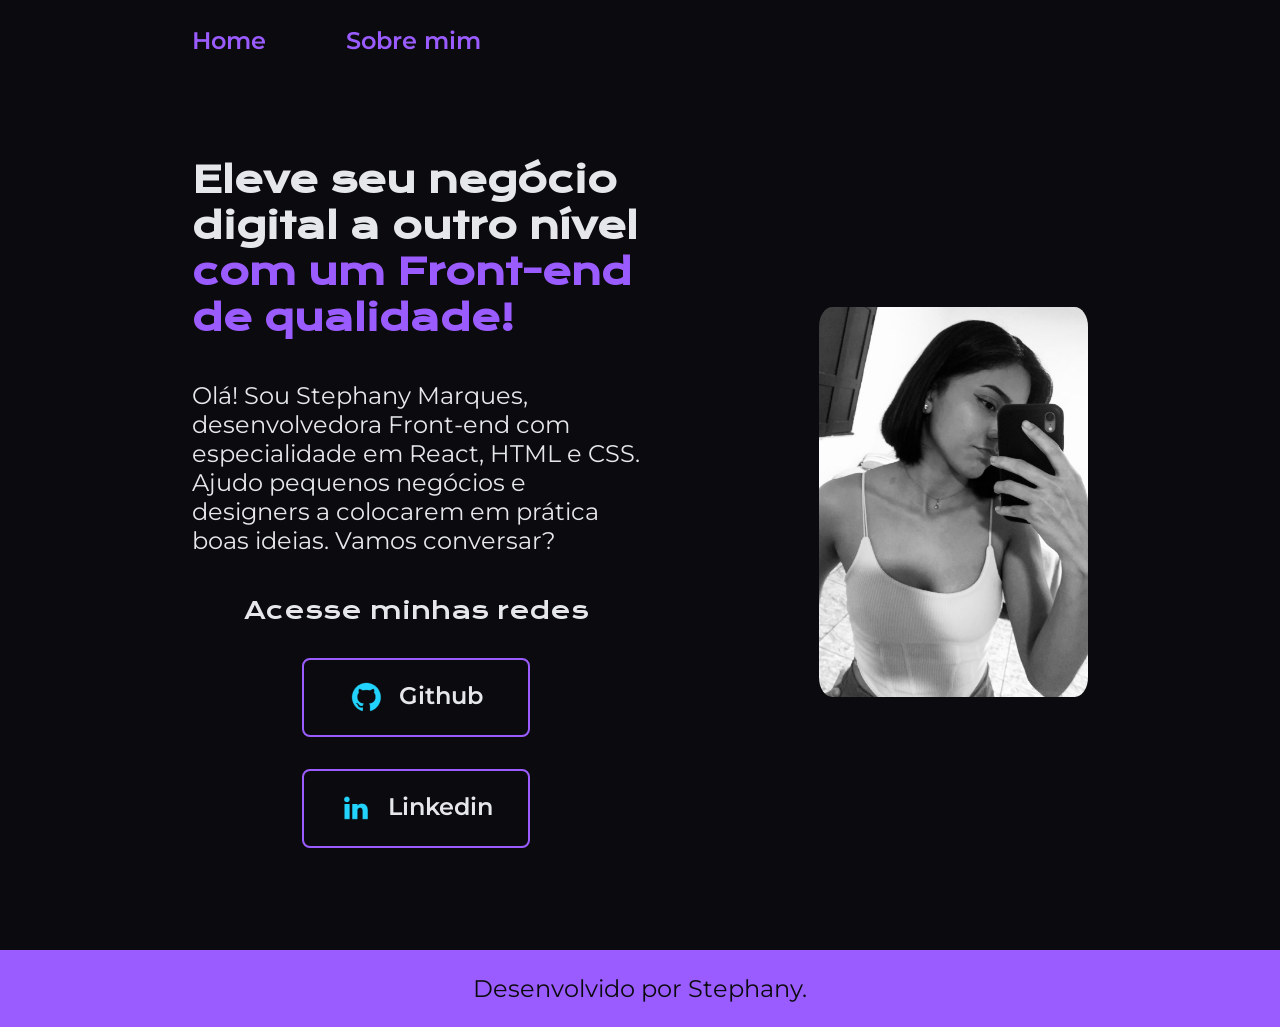
==== index.html @ 3d558c71 "Add files via upload" ====
<!DOCTYPE html>
<html lang="pt-br">

<head>
    <meta charset="UTF-8">
    <meta http-equiv="X-UA-Compatible" content="IE=edge">
    <meta name="viewport" content="width=device-width, initial-scale=1.0">
    <title>Portifolio</title>
    <link rel="stylesheet" href="./styles/style.css">
</head>

<body>
    <header class="cabecalho">
        <nav class="cabecalho__menu">
            <a class="cabecalho__menu__link" href="index.html">Home</a>
            <a class="cabecalho__menu__link" href="about.html">Sobre mim</a>
        </nav>
    </header>
    <main class="apresentacao">
        <section class="apresentacao__conteudo">
            <h1 class="apresentacao__conteudo__titulo">Eleve seu negócio digital a outro nível <strong 
            class="titulo-destaque">com um Front-end de qualidade!
            </strong></h1>
            <p class="apresentacao__conteudo__texto">Olá! Sou Stephany Marques, desenvolvedora
            Front-end com especialidade em React, HTML e
            CSS. Ajudo pequenos negócios e designers a
            colocarem em prática boas ideias. Vamos
            conversar?</p>
            <div class="apresentacao__links">
                <h2 class="apresentacao__links__subtitulo">Acesse minhas redes</h2>
                <a class="apresentacao__links__link" href="https://github.com/ste-marques">
                    <img src="./assets/github.png">
                    Github
                </a>
                <a class="apresentacao__links__link" href="https://linkedin.com/in/ste-marques">
                    <img src="./assets/linkedin.png">
                    Linkedin
                </a>
            </div>
        </section>
        <img class="img-prin" src="./assets/juju.jpeg" alt="Foto da Joana Santos programando">
    </main>
    <footer class="rodape">
        <p>Desenvolvido por Stephany.</p>
    </footer>
</body>

</html>
---- styles/style.css ----
@import url('https://fonts.googleapis.com/css2?family=Krona+One&family=Montserrat:wght@400;600&display=swap');

*{
    margin: 0;
    padding: 0;
}

:root {
    --cor-primaria: #0b0b0f;
    --cor-secundaria: #e5e7eb;
    --cor-terciaria:#9B5CFF;
    --cor-hover: #5b5a5c;

    --fonte-primaria: 'Krona One', sans-serif;
    --fonte-secundaria: 'Montserrat', sans-serif;

}

body{
    box-sizing: border-box;
    background-color: var(--cor-primaria);
    color: var(--cor-secundaria);
}

.cabecalho {
    padding: 2% 0% 0% 15%;
}

.cabecalho__menu {
    display: flex;
    gap: 80px;
}

.cabecalho__menu__link {
    font-family: var(--fonte-secundaria);
    font-size: 1.5rem;
    font-weight: 600;
    color: var(--cor-terciaria);
    text-decoration: none;
}
.titulo-destaque{
    color: var(--cor-terciaria);
}
.apresentacao{
    padding: 8% 15%;
    display: flex;
    align-items: center;
    justify-content: space-between;
    gap: 82px;
}
.apresentacao__conteudo{
    width: 50%;
    display: flex;
    flex-direction: column;
    gap: 40px;
}

.apresentacao__conteudo__titulo{
    font-size: 2.25rem;
    font-family: var(--fonte-primaria);
}
.apresentacao__conteudo__texto{
    font-size: 1.5rem;
    font-family: var(--fonte-secundaria);
}

.apresentacao__links{
    display: flex;
    flex-direction: column;
    justify-content: space-between;
    align-items: center;
    gap: 32px;
}
.apresentacao__links__subtitulo{
    font-family: var(--fonte-primaria);
    font-weight: 400;
    font-size: 1.5rem;
}
.apresentacao__links__link{
    display: flex;
    justify-content: center;
    gap: 16px;
    border: 2px solid var(--cor-terciaria);
    width: 50%;
    text-align: center;
    border-radius: 8px;
    font-size: 1.5rem;
    font-weight: 600;
    padding: 21.5px 0;
    text-decoration: none;
    color: var(--cor-secundaria);
    font-family: var(--fonte-secundaria);
}
.apresentacao__links__link:hover{
    background-color: var(--cor-hover);
}

.img-prin {
    width: 30%;
    border-radius: 5%;
}
.rodape{
    color: var(--cor-primaria);
    background-color: var(--cor-terciaria);
    padding: 24px;
    text-align: center;
    font-family: var(--fonte-secundaria);
    font-size: 1.5rem;
    font-weight: 400;
}

@media (max-width: 1200px) {
    .cabecalho {
        padding: 10%;
    }

    .cabecalho__menu {
        justify-content: center;
    }
    .apresentacao {
        flex-direction: column-reverse;
        padding: 5%;
    }
    
    .apresentacao__conteudo {
        width: auto;
    }
}
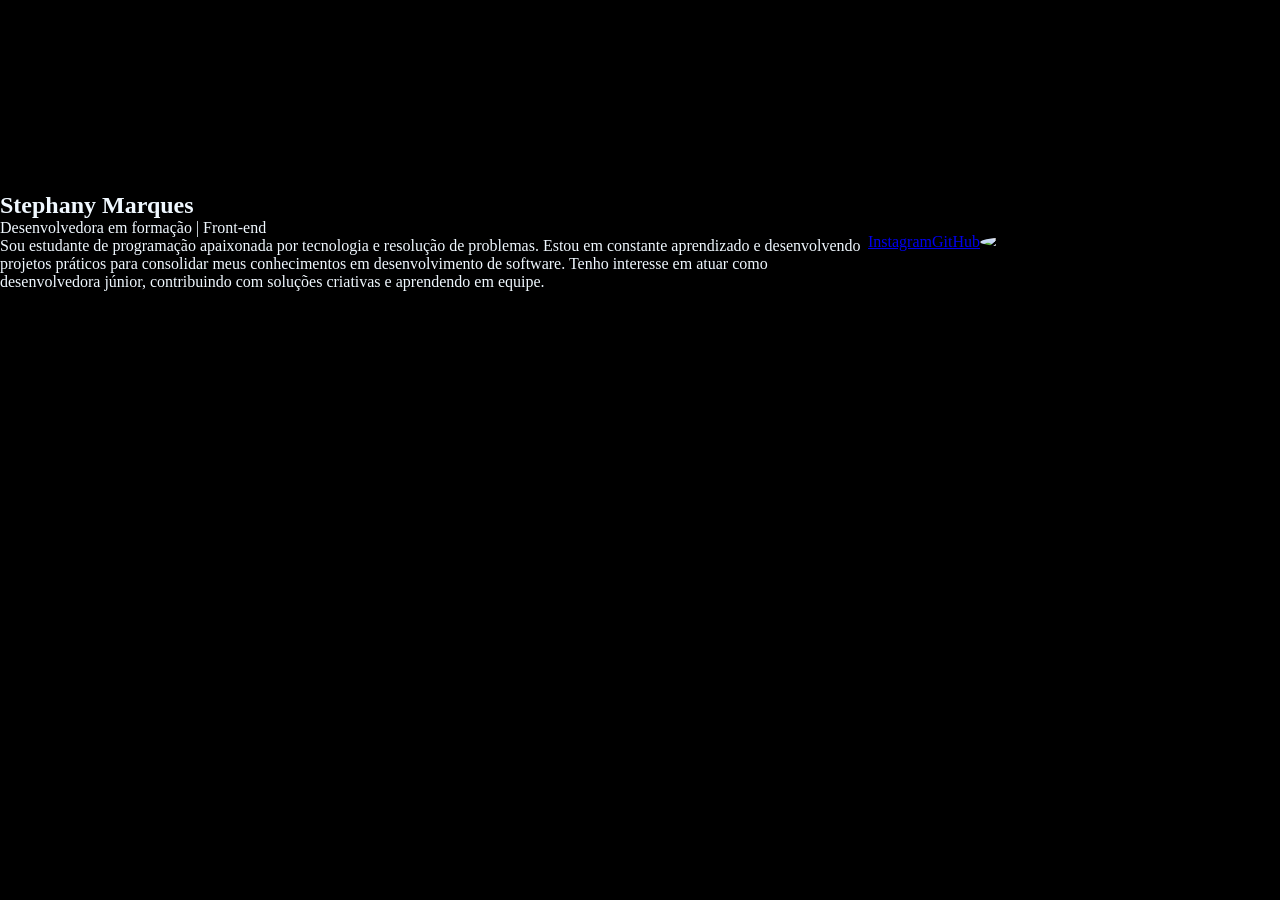
==== commit 17dcae52: "Add files via upload" ====
--- a/index.html
+++ b/index.html
@@ -1,48 +1,24 @@
-<!DOCTYPE html>
-<html lang="pt-br">
-
-<head>
-    <meta charset="UTF-8">
-    <meta http-equiv="X-UA-Compatible" content="IE=edge">
-    <meta name="viewport" content="width=device-width, initial-scale=1.0">
-    <title>Portifolio</title>
-    <link rel="stylesheet" href="./styles/style.css">
-</head>
-
-<body>
-    <header class="cabecalho">
-        <nav class="cabecalho__menu">
-            <a class="cabecalho__menu__link" href="index.html">Home</a>
-            <a class="cabecalho__menu__link" href="about.html">Sobre mim</a>
-        </nav>
-    </header>
-    <main class="apresentacao">
-        <section class="apresentacao__conteudo">
-            <h1 class="apresentacao__conteudo__titulo">Eleve seu negócio digital a outro nível <strong 
-            class="titulo-destaque">com um Front-end de qualidade!
-            </strong></h1>
-            <p class="apresentacao__conteudo__texto">Olá! Sou Stephany Marques, desenvolvedora
-            Front-end com especialidade em React, HTML e
-            CSS. Ajudo pequenos negócios e designers a
-            colocarem em prática boas ideias. Vamos
-            conversar?</p>
-            <div class="apresentacao__links">
-                <h2 class="apresentacao__links__subtitulo">Acesse minhas redes</h2>
-                <a class="apresentacao__links__link" href="https://github.com/ste-marques">
-                    <img src="./assets/github.png">
-                    Github
-                </a>
-                <a class="apresentacao__links__link" href="https://linkedin.com/in/ste-marques">
-                    <img src="./assets/linkedin.png">
-                    Linkedin
-                </a>
-            </div>
-        </section>
-        <img class="img-prin" src="./assets/juju.jpeg" alt="Foto da Joana Santos programando">
-    </main>
-    <footer class="rodape">
-        <p>Desenvolvido por Stephany.</p>
-    </footer>
-</body>
-
+<!DOCTYPE html>
+<html lang="pt-br">
+<head>
+    <meta charset="UTF-8">
+    <meta name="viewport" content="width=device-width, initial-scale=1.0">
+    <title>portfoli</title>
+    <link rel="stylesheet" href="style.css">
+</head>
+<body>
+    <main><section class="apresentacao">
+    <h1>Stephany Marques</h1>
+    <p>Desenvolvedora em formação | Front-end</p>
+    <p>Sou estudante de programação apaixonada por tecnologia e resolução de problemas. Estou em constante aprendizado e desenvolvendo projetos práticos para consolidar meus conhecimentos em desenvolvimento de software.
+
+Tenho interesse em atuar como desenvolvedora júnior, contribuindo com soluções criativas e aprendendo em equipe.</p>
+    </section>
+    <div class="links">
+    <a  class="links-bot" href="https://www.instagram.com/ju.marqzz">Instagram</a>
+    <a  class="links-bot" href="https;//www.github.com/ste-marques">GitHub</a>
+    <img src="WhatsApp Image 2026-02-11 at 11.36.41.jpeg" alt="Stephany">
+    </div>
+    </main>
+</body>
 </html>
--- a/style.css
+++ b/style.css
@@ -0,0 +1,31 @@
+* {
+    margin: 0;
+    padding: 0;
+}
+
+body {
+    background-color: black;
+    
+}
+
+img {
+    width: 300px;
+    border-radius: 50%;
+}
+
+.apresentacao {
+    padding: 15% 0;
+    color: aliceblue;
+    display: flex;
+    flex-direction: column;
+}
+
+main {
+    display: flex;
+    align-items: center;
+}
+
+.links {
+    display: flex;
+    flex-direction: center;
+}
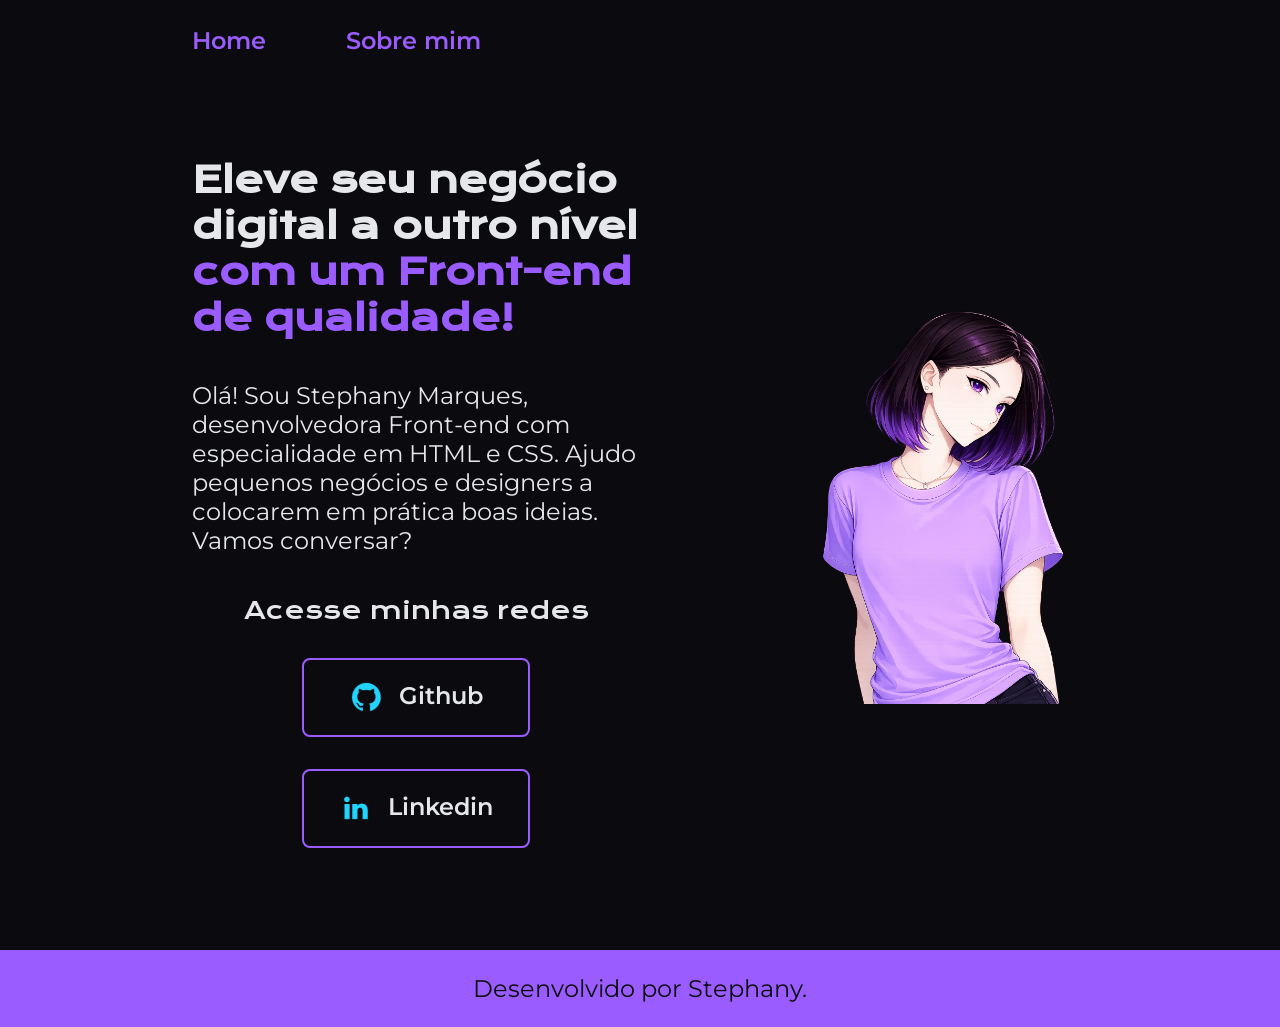
==== commit f8a14349: "Add files via upload" ====
--- a/index.html
+++ b/index.html
@@ -1,24 +1,48 @@
-<!DOCTYPE html>
-<html lang="pt-br">
-<head>
-    <meta charset="UTF-8">
-    <meta name="viewport" content="width=device-width, initial-scale=1.0">
-    <title>portfoli</title>
-    <link rel="stylesheet" href="style.css">
-</head>
-<body>
-    <main><section class="apresentacao">
-    <h1>Stephany Marques</h1>
-    <p>Desenvolvedora em formação | Front-end</p>
-    <p>Sou estudante de programação apaixonada por tecnologia e resolução de problemas. Estou em constante aprendizado e desenvolvendo projetos práticos para consolidar meus conhecimentos em desenvolvimento de software.
-
-Tenho interesse em atuar como desenvolvedora júnior, contribuindo com soluções criativas e aprendendo em equipe.</p>
-    </section>
-    <div class="links">
-    <a  class="links-bot" href="https://www.instagram.com/ju.marqzz">Instagram</a>
-    <a  class="links-bot" href="https;//www.github.com/ste-marques">GitHub</a>
-    <img src="WhatsApp Image 2026-02-11 at 11.36.41.jpeg" alt="Stephany">
-    </div>
-    </main>
-</body>
+<!DOCTYPE html>
+<html lang="pt-br">
+
+<head>
+    <meta charset="UTF-8">
+    <meta http-equiv="X-UA-Compatible" content="IE=edge">
+    <meta name="viewport" content="width=device-width, initial-scale=1.0">
+    <title>Portifolio</title>
+    <link rel="stylesheet" href="./styles/style.css">
+</head>
+
+<body>
+    <header class="cabecalho">
+        <nav class="cabecalho__menu">
+            <a class="cabecalho__menu__link" href="index.html">Home</a>
+            <a class="cabecalho__menu__link" href="about.html">Sobre mim</a>
+        </nav>
+    </header>
+    <main class="apresentacao">
+        <section class="apresentacao__conteudo">
+            <h1 class="apresentacao__conteudo__titulo">Eleve seu negócio digital a outro nível <strong 
+            class="titulo-destaque">com um Front-end de qualidade!
+            </strong></h1>
+            <p class="apresentacao__conteudo__texto">Olá! Sou Stephany Marques, desenvolvedora
+            Front-end com especialidade em HTML e
+            CSS. Ajudo pequenos negócios e designers a
+            colocarem em prática boas ideias. Vamos
+            conversar?</p>
+            <div class="apresentacao__links">
+                <h2 class="apresentacao__links__subtitulo">Acesse minhas redes</h2>
+                <a class="apresentacao__links__link" href="https://github.com/ste-marques">
+                    <img src="./assets/github.png">
+                    Github
+                </a>
+                <a class="apresentacao__links__link" href="https://linkedin.com/in/ste-marques">
+                    <img src="./assets/linkedin.png">
+                    Linkedin
+                </a>
+            </div>
+        </section>
+        <img class="img-prin" src="./assets/ste.png" alt="Foto da Stephany">
+    </main>
+    <footer class="rodape">
+        <p>Desenvolvido por Stephany.</p>
+    </footer>
+</body>
+
 </html>
--- a/styles/style.css
+++ b/styles/style.css
@@ -0,0 +1,132 @@
+@import url('https://fonts.googleapis.com/css2?family=Krona+One&family=Montserrat:wght@400;600&display=swap');
+
+*{
+    margin: 0;
+    padding: 0;
+}
+
+:root {
+    --cor-primaria: #0b0b0f;
+    --cor-secundaria: #e5e7eb;
+    --cor-terciaria:#9B5CFF;
+    --cor-hover: #5b5a5c;
+
+    --fonte-primaria: 'Krona One', sans-serif;
+    --fonte-secundaria: 'Montserrat', sans-serif;
+
+}
+
+body{
+    box-sizing: border-box;
+    background-color: var(--cor-primaria);
+    color: var(--cor-secundaria);
+}
+
+.cabecalho {
+    padding: 2% 0% 0% 15%;
+}
+
+.cabecalho__menu {
+    display: flex;
+    gap: 80px;
+}
+
+.cabecalho__menu__link {
+    font-family: var(--fonte-secundaria);
+    font-size: 1.5rem;
+    font-weight: 600;
+    color: var(--cor-terciaria);
+    text-decoration: none;
+}
+.titulo-destaque{
+    color: var(--cor-terciaria);
+}
+.apresentacao{
+    padding: 8% 15%;
+    display: flex;
+    align-items: center;
+    justify-content: space-between;
+    gap: 82px;
+}
+.apresentacao__conteudo{
+    width: 50%;
+    display: flex;
+    flex-direction: column;
+    gap: 40px;
+}
+
+.apresentacao__conteudo__titulo{
+    font-size: 2.25rem;
+    font-family: var(--fonte-primaria);
+}
+.apresentacao__conteudo__texto{
+    font-size: 1.5rem;
+    font-family: var(--fonte-secundaria);
+}
+
+.apresentacao__links{
+    display: flex;
+    flex-direction: column;
+    justify-content: space-between;
+    align-items: center;
+    gap: 32px;
+}
+.apresentacao__links__subtitulo{
+    font-family: var(--fonte-primaria);
+    font-weight: 400;
+    font-size: 1.5rem;
+}
+.apresentacao__links__link{
+    display: flex;
+    justify-content: center;
+    gap: 16px;
+    border: 2px solid var(--cor-terciaria);
+    width: 50%;
+    text-align: center;
+    border-radius: 8px;
+    font-size: 1.5rem;
+    font-weight: 600;
+    padding: 21.5px 0;
+    text-decoration: none;
+    color: var(--cor-secundaria);
+    font-family: var(--fonte-secundaria);
+}
+.apresentacao__links__link:hover{
+    background-color: var(--cor-hover);
+}
+
+.img-prin {
+    width: 30%;
+    border-radius: 5%;
+}
+.rodape{
+    color: var(--cor-primaria);
+    background-color: var(--cor-terciaria);
+    padding: 24px;
+    text-align: center;
+    font-family: var(--fonte-secundaria);
+    font-size: 1.5rem;
+    font-weight: 400;
+}
+
+@media (max-width: 1200px) {
+    .cabecalho {
+        padding: 10%;
+    }
+
+    .cabecalho__menu {
+        justify-content: center;
+    }
+    .apresentacao {
+        flex-direction: column-reverse;
+        padding: 5%;
+    }
+    
+    .apresentacao__conteudo {
+        width: auto;
+    }
+
+    .img-prin {
+        width: 50%;
+    }
+}
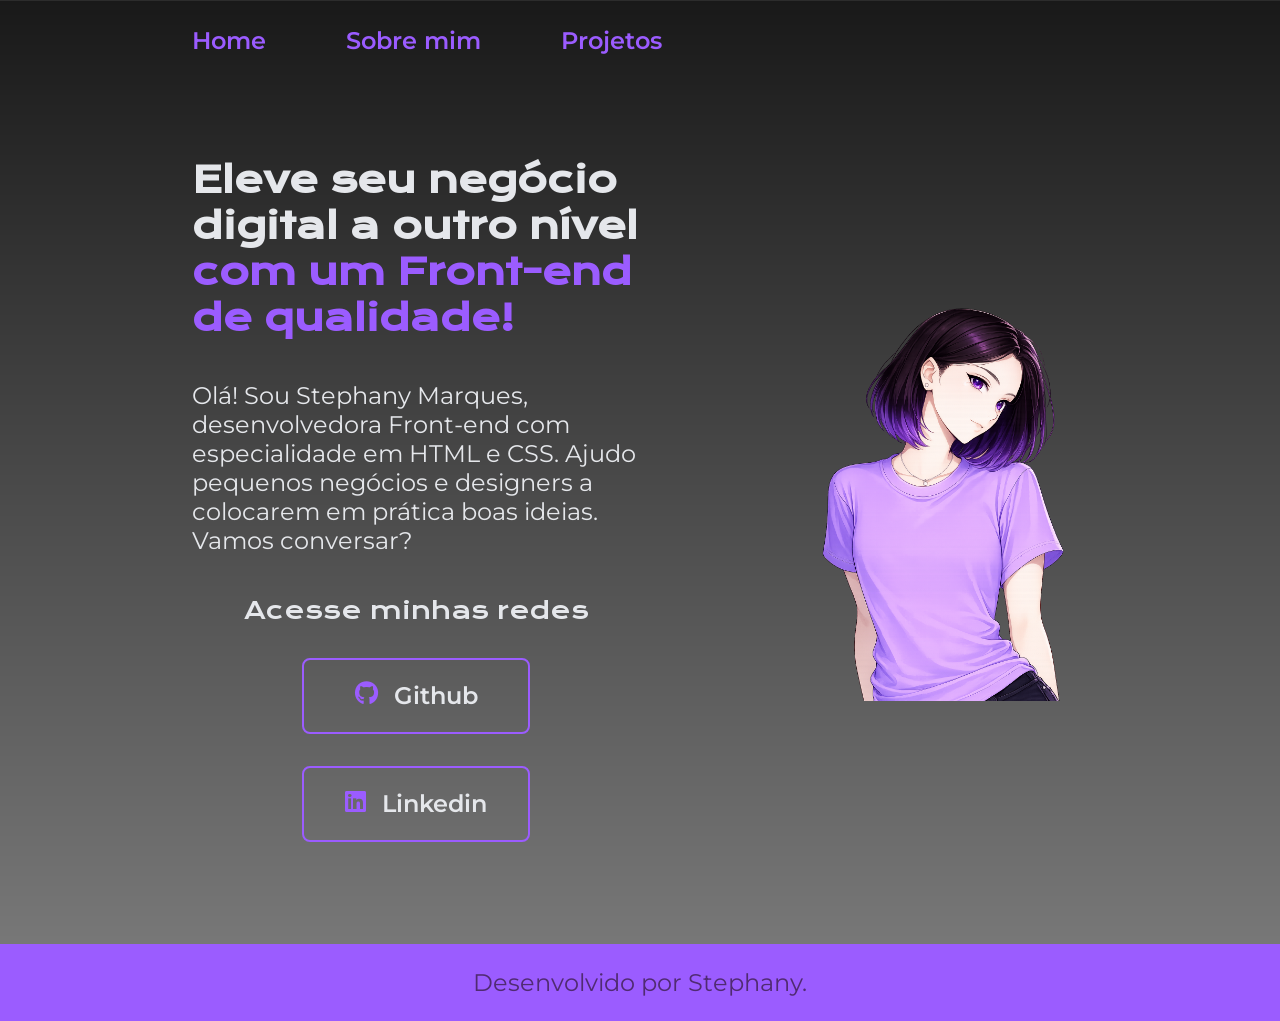
==== commit 588dcbab: "Add files via upload" ====
--- a/index.html
+++ b/index.html
@@ -7,6 +7,7 @@
     <meta name="viewport" content="width=device-width, initial-scale=1.0">
     <title>Portifolio</title>
     <link rel="stylesheet" href="./styles/style.css">
+    <link rel="stylesheet" href="https://cdnjs.cloudflare.com/ajax/libs/font-awesome/6.5.0/css/all.min.css">
 </head>
 
 <body>
@@ -14,6 +15,7 @@
         <nav class="cabecalho__menu">
             <a class="cabecalho__menu__link" href="index.html">Home</a>
             <a class="cabecalho__menu__link" href="about.html">Sobre mim</a>
+            <a class="cabecalho__menu__link" href="projects.html" >Projetos</a>
         </nav>
     </header>
     <main class="apresentacao">
@@ -28,13 +30,15 @@
             conversar?</p>
             <div class="apresentacao__links">
                 <h2 class="apresentacao__links__subtitulo">Acesse minhas redes</h2>
-                <a class="apresentacao__links__link" href="https://github.com/ste-marques">
-                    <img src="./assets/github.png">
-                    Github
-                </a>
-                <a class="apresentacao__links__link" href="https://linkedin.com/in/ste-marques">
-                    <img src="./assets/linkedin.png">
-                    Linkedin
+               <a class="apresentacao__links__link" href="#">
+    <i class="fa-brands fa-github"></i>
+    Github
+</a>
+
+<a class="apresentacao__links__link" href="#">
+    <i class="fa-brands fa-linkedin"></i>
+    Linkedin
+</a>
                 </a>
             </div>
         </section>
--- a/styles/style.css
+++ b/styles/style.css
@@ -6,7 +6,7 @@
 }
 
 :root {
-    --cor-primaria: #0b0b0f;
+    --cor-primaria: #502b72;
     --cor-secundaria: #e5e7eb;
     --cor-terciaria:#9B5CFF;
     --cor-hover: #5b5a5c;
@@ -20,6 +20,9 @@
     box-sizing: border-box;
     background-color: var(--cor-primaria);
     color: var(--cor-secundaria);
+    background: linear-gradient(rgba(0,0,0,0.9), rgba(0,0,0,0.5)), url("https://images.openai.com/static-rsc-3/kq82WvPg4MYnytJ7g5JMW_KNL6H-QWc-txl10fKYiOva8klZEphXSDv6Ig4uR1q7Sno3_4sqOdZcXC71bFtzK_477P4zsqqZdl0X4cmZ3r0?purpose=inline");
+    background-size: cover;
+    background-position: center;
 }
 
 .cabecalho {
@@ -37,6 +40,7 @@
     font-weight: 600;
     color: var(--cor-terciaria);
     text-decoration: none;
+    
 }
 .titulo-destaque{
     color: var(--cor-terciaria);
@@ -47,6 +51,7 @@
     align-items: center;
     justify-content: space-between;
     gap: 82px;
+    
 }
 .apresentacao__conteudo{
     width: 50%;
@@ -91,8 +96,18 @@
     color: var(--cor-secundaria);
     font-family: var(--fonte-secundaria);
 }
+
+.apresentacao__links__link i {
+    color: #9B5CFF;
+    transition: 0.3s;
+}
+
+.apresentacao__links__link:hover i {
+    text-shadow: 0 0 10px #9B5CFF;
+}
 .apresentacao__links__link:hover{
-    background-color: var(--cor-hover);
+    background: #b07cff;
+    box-shadow: 0 0 10px #9B5CFF;
 }
 
 .img-prin {
@@ -129,4 +144,82 @@
     .img-prin {
         width: 50%;
     }
+}
+
+.projetos {
+    display: flex;
+    flex-direction: column;
+    gap: 20px;
+    margin-top: 30px;
+}
+
+.projeto-card {
+    padding: 20px;
+    border-radius: 16px;
+    background: rgba(255, 255, 255, 0.03);
+    border: 1px solid rgba(155, 92, 255, 0.4);
+    box-shadow: 0 0 15px rgba(155, 92, 255, 0.1);
+    transition: 0.3s;
+}
+
+.projeto-card:hover {
+    transform: translateY(-5px);
+    box-shadow: 0 0 25px rgba(155, 92, 255, 0.3);
+}
+
+.projeto-card h3 {
+    color: #fff;
+    margin-bottom: 8px;
+}
+
+.projeto-card p {
+    color: #d6d6d6;
+    margin-bottom: 15px;
+}
+
+
+.tech {
+    display: flex;
+    gap: 10px;
+    flex-wrap: wrap;
+    margin-bottom: 15px;
+}
+
+.tech span {
+    font-size: 0.8rem;
+    padding: 5px 12px;
+    border-radius: 999px;
+    background: rgba(155, 92, 255, 0.15);
+    border: 1px solid #9B5CFF;
+    color: #cfa9ff;
+}
+
+.botoes {
+    display: flex;
+    gap: 10px;
+}
+
+.botoes a {
+    text-decoration: none;
+    padding: 8px 14px;
+    border-radius: 8px;
+    background: #9B5CFF;
+    color: #fff;
+    font-size: 0.9rem;
+    transition: 0.3s;
+}
+
+.botoes a:hover {
+    background: #b07cff;
+    box-shadow: 0 0 10px #9B5CFF;
+}
+
+.botoes .secundario {
+    background: transparent;
+    border: 1px solid #9B5CFF;
+    color: #cfa9ff;
+}
+
+.botoes .secundario:hover {
+    background: rgba(155, 92, 255, 0.1);
 }
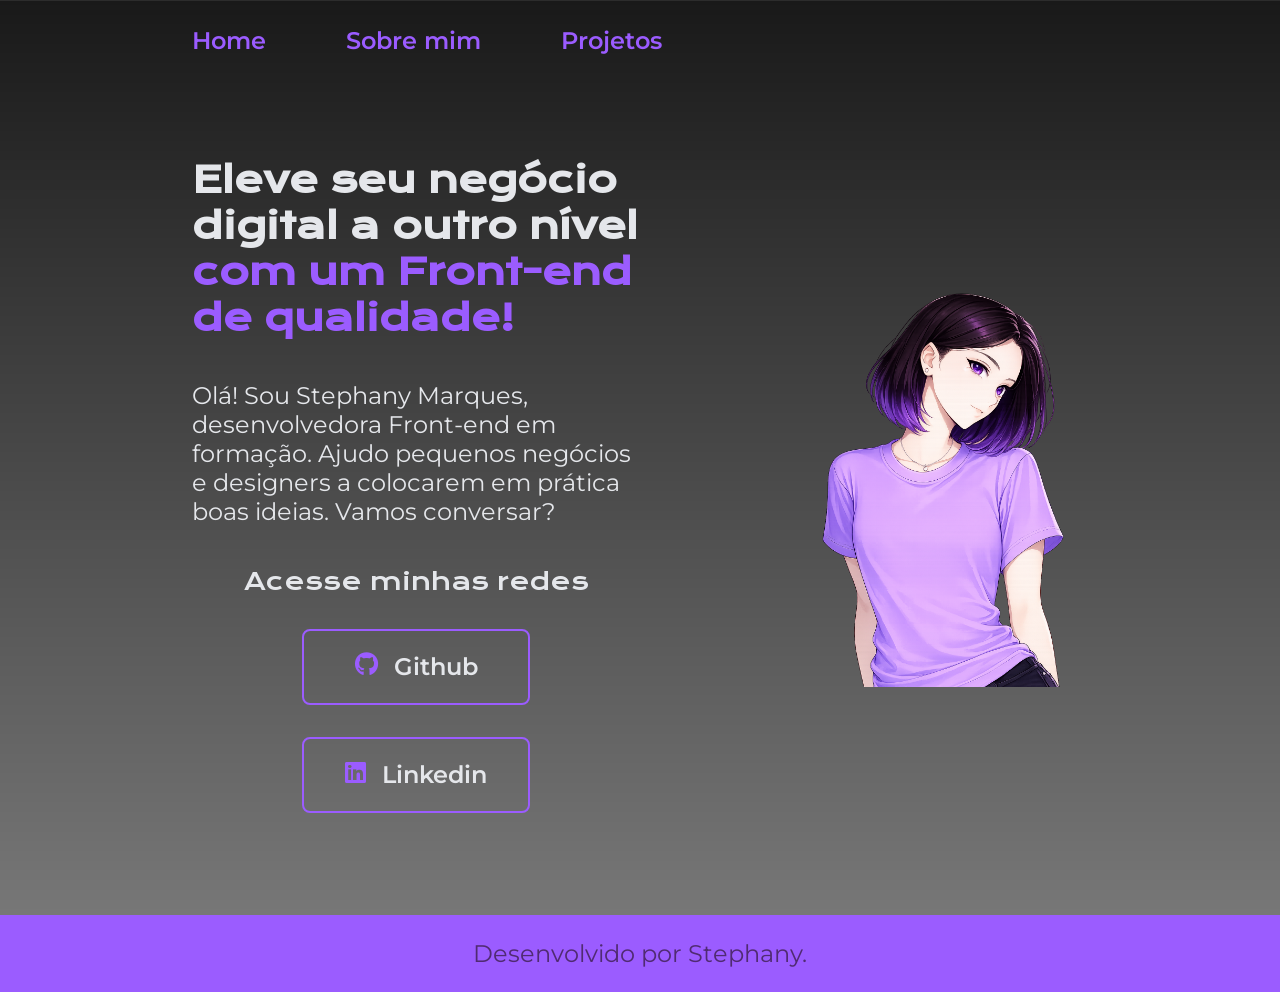
==== commit 345294ce: "Add files via upload" ====
--- a/index.html
+++ b/index.html
@@ -24,21 +24,20 @@
             class="titulo-destaque">com um Front-end de qualidade!
             </strong></h1>
             <p class="apresentacao__conteudo__texto">Olá! Sou Stephany Marques, desenvolvedora
-            Front-end com especialidade em HTML e
-            CSS. Ajudo pequenos negócios e designers a
+            Front-end em formação. Ajudo pequenos negócios e designers a
             colocarem em prática boas ideias. Vamos
             conversar?</p>
             <div class="apresentacao__links">
                 <h2 class="apresentacao__links__subtitulo">Acesse minhas redes</h2>
-               <a class="apresentacao__links__link" href="#">
-    <i class="fa-brands fa-github"></i>
-    Github
-</a>
+                <a class="apresentacao__links__link" href="https:/github.com/ste-marques">
+        <i class="fa-brands fa-github"></i>
+        Github
+    </a>
 
-<a class="apresentacao__links__link" href="#">
-    <i class="fa-brands fa-linkedin"></i>
-    Linkedin
-</a>
+    <a class="apresentacao__links__link" href="https:/www.linkedin.com/in/ste-marques">
+        <i class="fa-brands fa-linkedin"></i>
+        Linkedin
+    </a>
                 </a>
             </div>
         </section>
